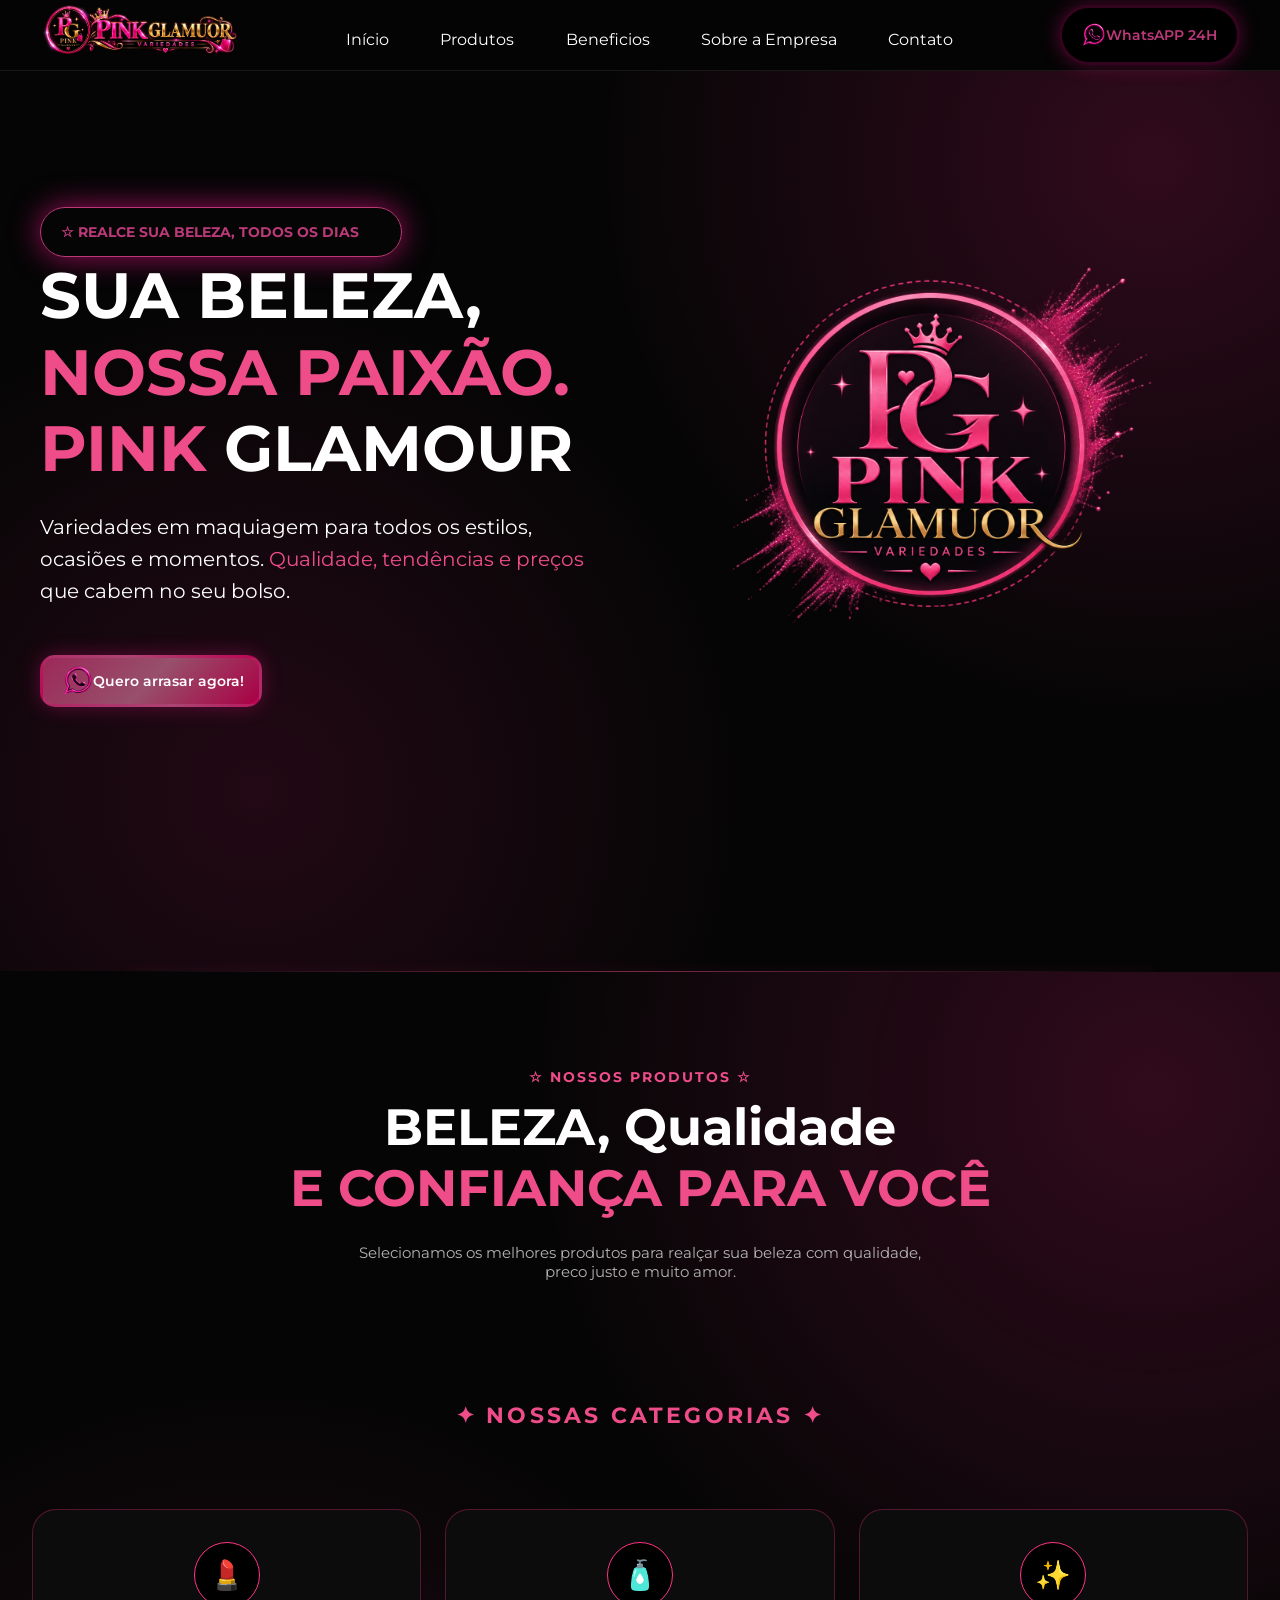
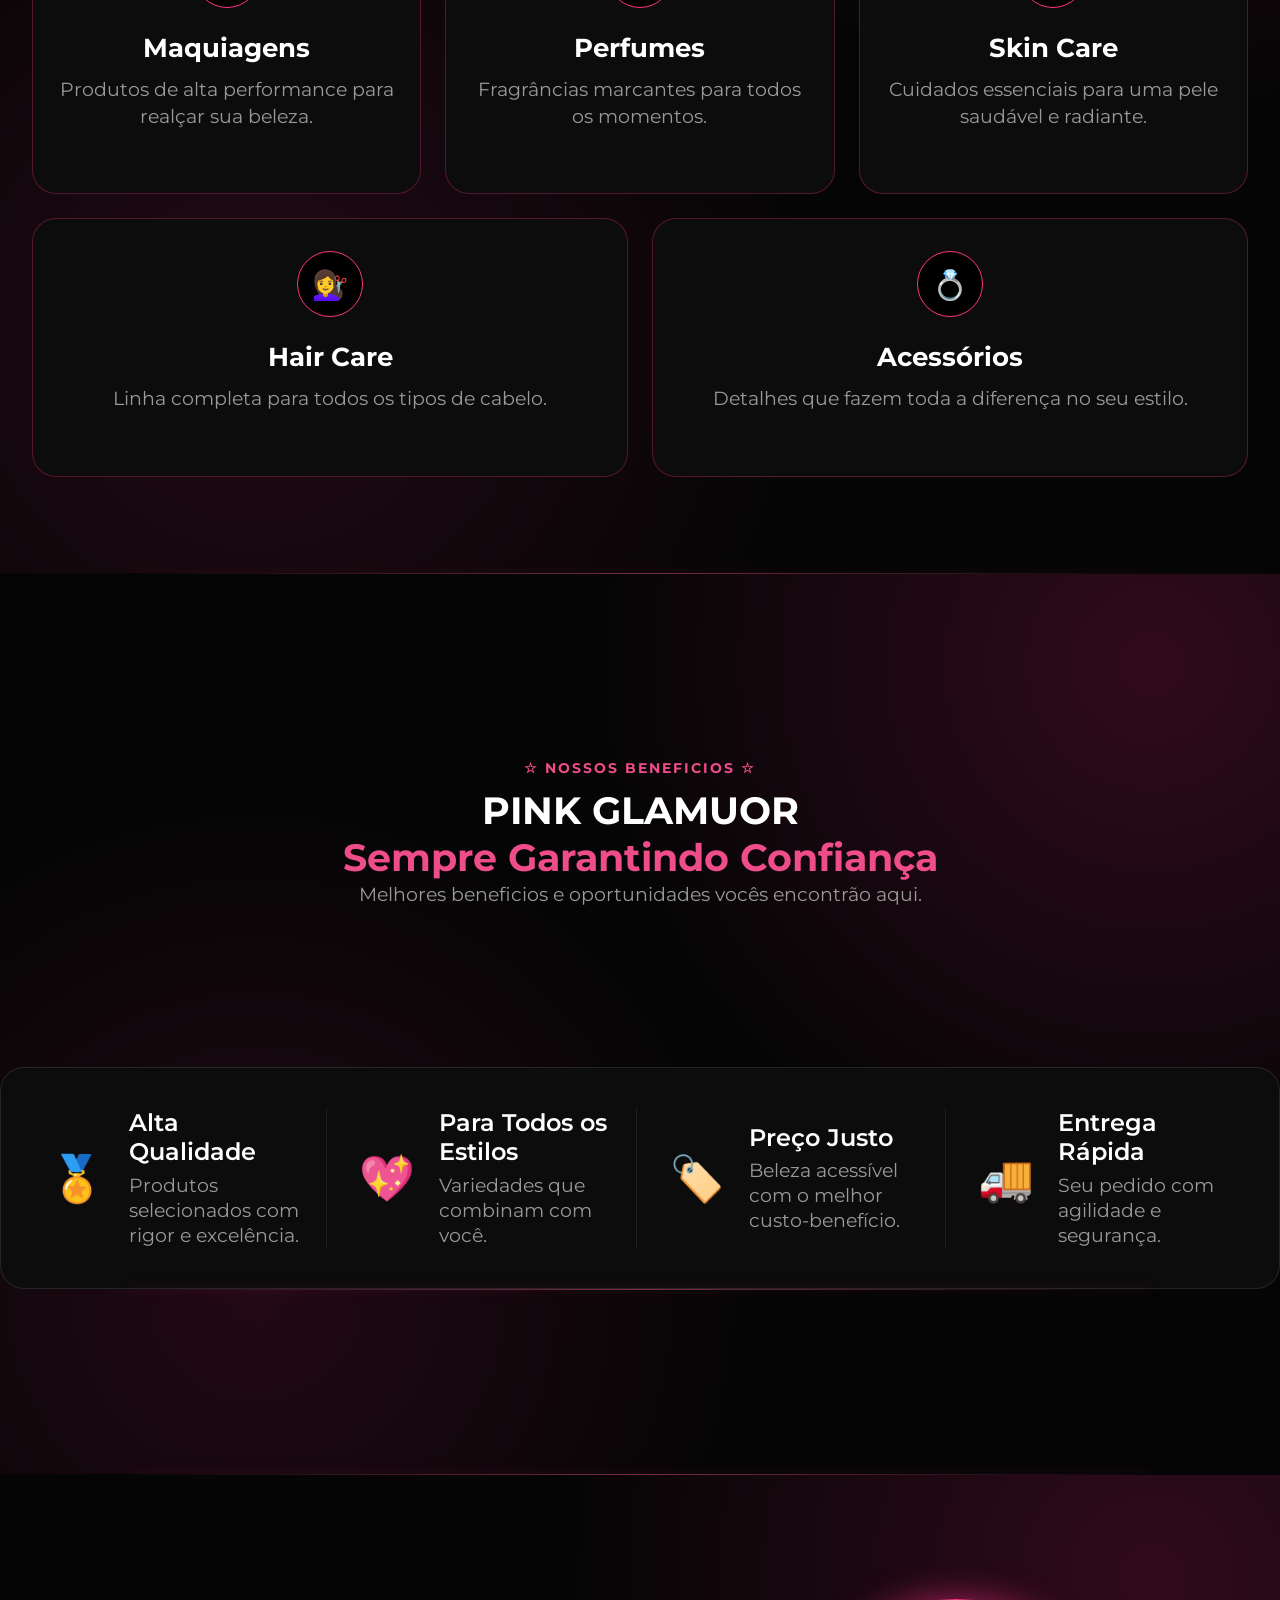
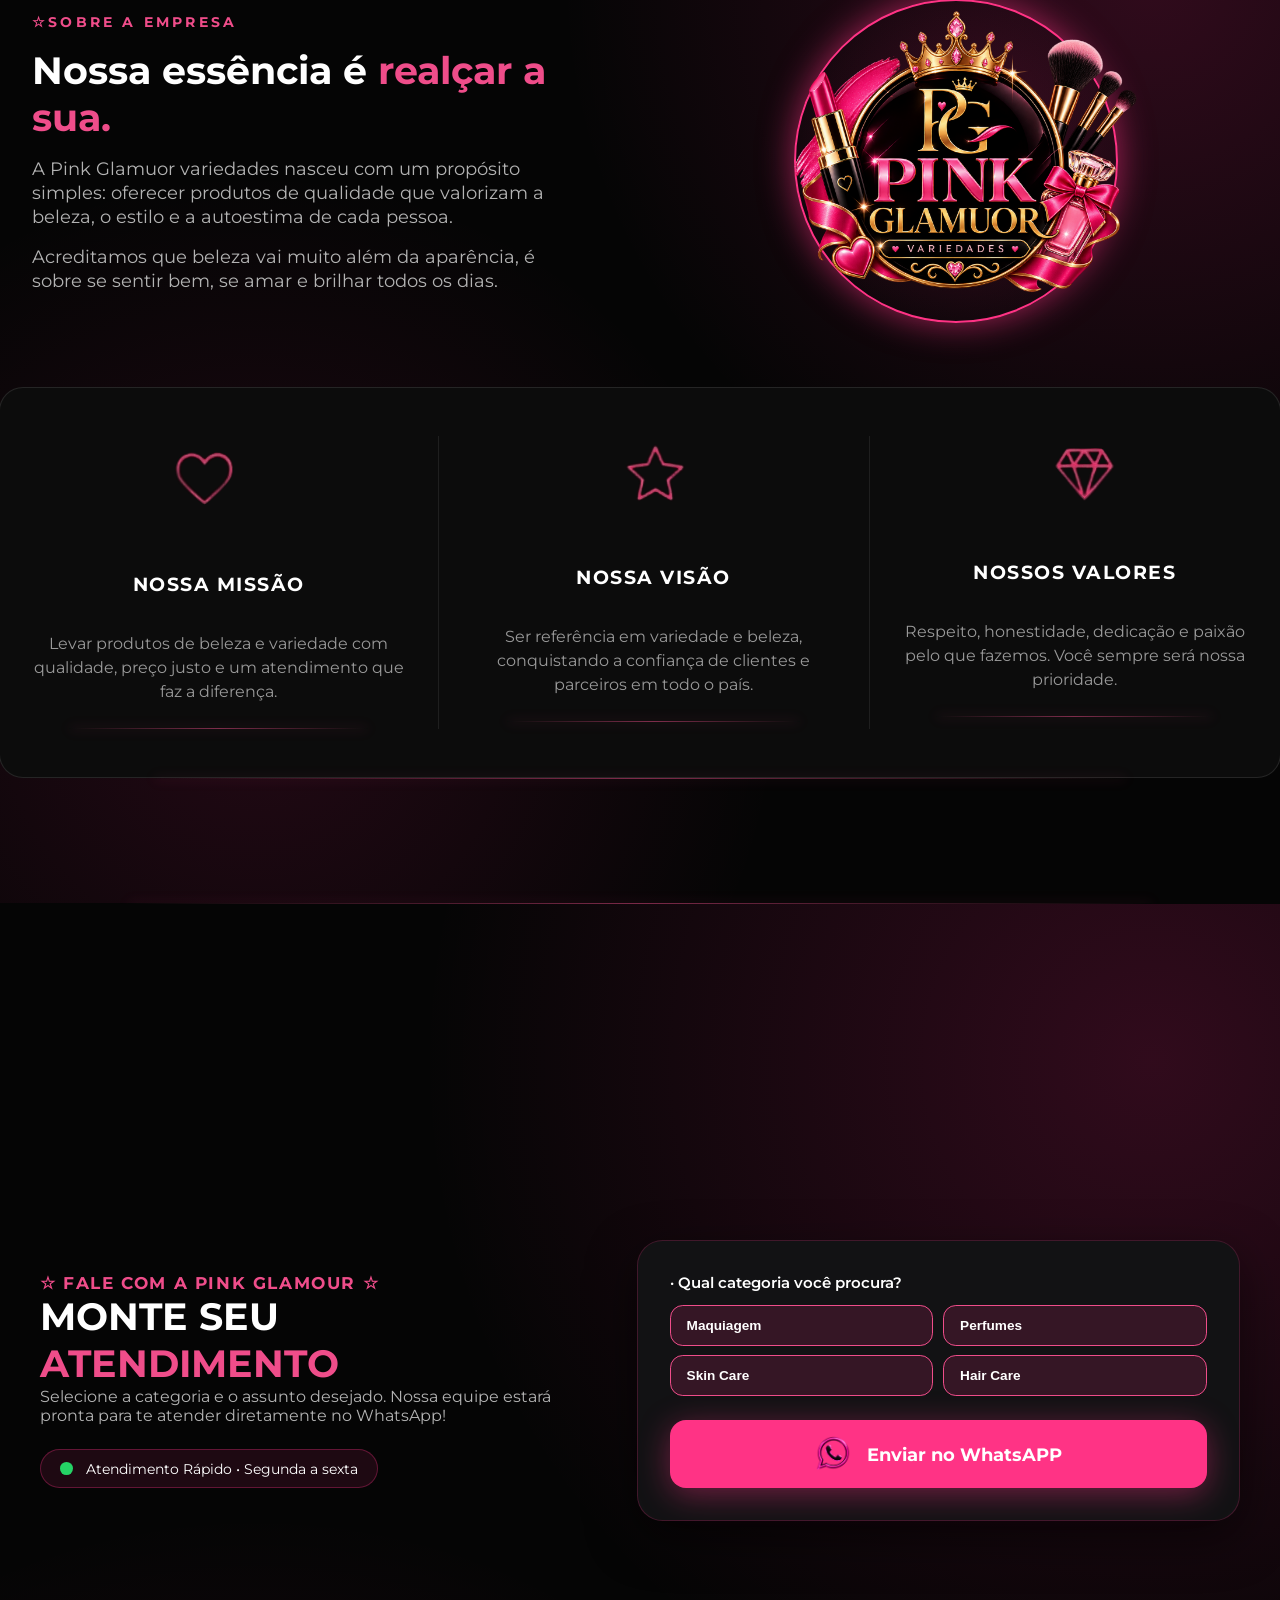
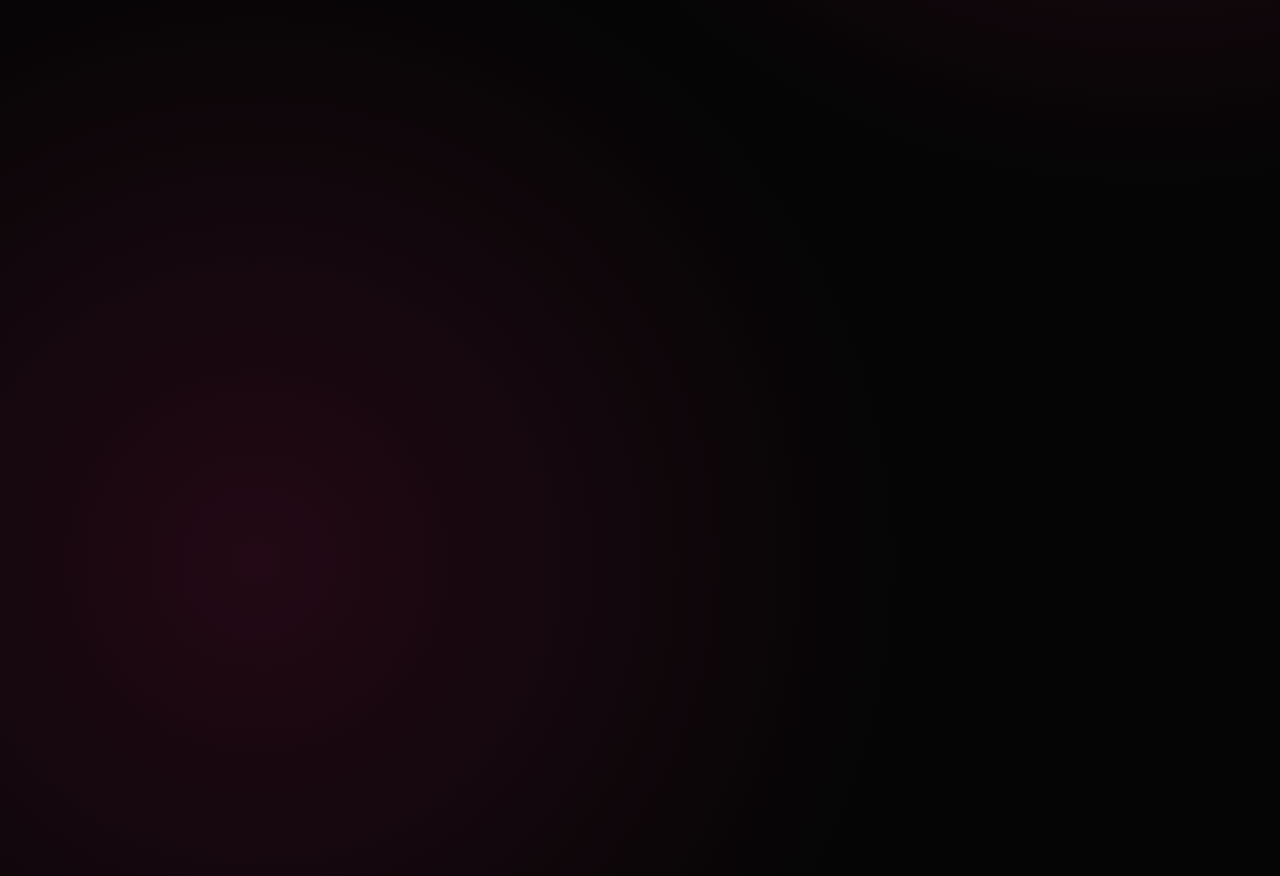
==== index.html @ eaf13e32 "Add files via upload" ====
<!DOCTYPE html>
<html lang="pt-BR">
<head>
    <meta charset="UTF-8">
    <meta name="viewport" content="width=device-width, initial-scale=1.0">
    <link rel="stylesheet" href="/assets/css/index.css">
    <link rel="stylesheet" href="/assets/font/font.css">
    <link rel="stylesheet" href="/assets/css_global/global.css">
    <title>Pink Glamour - Maquiagens</title>
</head>
<body>
    <aside class="menu">
        <section class="menu_section main-content">

        <h1>
             <a href="#"><img src="/assets/img/img_logo_topo.png" 
                alt="Pink Glamour" 
                class="img-topo">
            </a>
        </h1>
        <!-- Botão hamburger -->
         <input type="checkbox" id="menu-toggle">

         <label for="menu-toggle" class="menu-icon">
            <span></span>
            <span></span>
            <span></span>
         </label>

        <nav>
            <ul>
                <li><a href="#inicio">Início</a></li>
                <li><a href="#Produtos">Produtos</a></li>
                <li><a href="#Beneficios">Beneficios</a></li>
                <li><a href="#sobre">Sobre a Empresa</a></li>
                <li><a href="#Contato">Contato</a></li>
            </ul>
        </nav>
        
            <a class="botao-whatsapp" 
            href="https://wa.me/558498318905?text=Ol%C3%A1!%20Vim%20pelo%20site%20da%20Pink%20Glamour%20e%20gostaria%20de%20atendimento." 
            target="_blank">
                <img src="/assets/img/whatssaprosa.png" 
                alt="imagem whatsapp" 
                class="img-whatsapp">                     
                <span>WhatsAPP 24H</span> 
            </a>
    </section>
    </aside>
    
    
    <div id="inicio" class="menu-spacing"></div>
<!-- INICIO -->
    <section class="intro home fundo_rosa">
        <div class="main-content intro-context">
            <div class="intro-text-context">
                <h6><b>☆ REALCE SUA BELEZA, TODOS OS DIAS</b></h6>
                <h1>SUA BELEZA,<br><span class="nossa">NOSSA PAIXÃO.</span> <br><span class="pink">PINK</span> GLAMOUR</h1>
                <p class="texto">Variedades em maquiagem para todos os estilos, ocasiões
                    e momentos. <span class="qualidade">Qualidade, tendências e preços</span> que cabem
                    no seu bolso.</p>
                <a href="https://wa.me/558498318905?text=Ol%C3%A1!%20Vim%20pelo%20site%20da%20Pink%20Glamour%20e%20gostaria%20de%20atendimento." target="_blank" class="botao-arrasou">
                    <img src="/assets/img/whatssaprosa.png"  lt="Botão de ir para Whatsapp" class="img-arrasou">
                    Quero arrasar agora!
                </a>
                </div>
                <div class="intro-img">
                    <img src="/assets/img/img_logopincipal.png" alt="logo Falando PINK GLAMUOR">
            </div>
        </div>
    </section>

    <div class="divisor-secao"></div>
<!-- PRODUTOS -->
    <section id="Produtos" class=" produtos fundo_rosa">
        <!-- Cabeçalho da Seção -->
        <h6 class="nossos">☆ NOSSOS PRODUTOS ☆</h6>
        <h1>BELEZA, Qualidade <br><span class="CONFIANCA">E CONFIANÇA PARA VOCÊ</span></h1>
        <p class="p1">Selecionamos os melhores produtos para realçar sua beleza
            com qualidade, preco justo e muito amor.</p>


    <!-- BARRA DE CATEGORIAS -->
          <div class="categoria-secao">
            <h6 class="titulo-categorias categorias">✦ NOSSAS CATEGORIAS ✦</h6>

            <div class="categorias-container">
                <!-- maquiagem -->
                 <div class="categoria-card">
                    <div class="categoria-icone">💄</div>
                    <h3>Maquiagens</h3>
                    <p>Produtos de alta performance para realçar sua beleza.</p>
                 </div>
                <!-- Perfumes -->
                <div class="categoria-card">
                    <div class="categoria-icone">🧴</div>
                    <h3>Perfumes</h3>
                    <p>Fragrâncias marcantes para todos os momentos.</p>
                </div>

                    <!--  Care -->
                <div class="categoria-card">
                    <div class="categoria-icone">✨</div>
                    <h3>Skin Care</h3>
                    <p>Cuidados essenciais para uma pele saudável e radiante.</p>
                </div>

                <!-- Hair Care -->
                <div class="categoria-card">
                    <div class="categoria-icone">💇‍♀️</div>
                    <h3>Hair Care</h3>
                    <p>Linha completa para todos os tipos de cabelo.</p>
                </div>

                <!--  Acessórios -->
                <div class="categoria-card">
                    <div class="categoria-icone">💍</div>
                    <h3>Acessórios</h3>
                    <p>Detalhes que fazem toda a diferença no seu estilo.</p>
        </div>
    </div>
</div>
    </section>

    <div class="divisor-secao"></div>

<!-- BENEFICIOS -->

    <section id="Beneficios" class="beneficio fundo_rosa">
       <!-- Cabeçalho da Seção -->
        <h6 class="nossos">☆ NOSSOS BENEFICIOS ☆</h6>
        <h1>PINK GLAMUOR <br> <span class="garantido">Sempre Garantindo Confiança</span></h1>
        <p class="p2">Melhores beneficios e oportunidades vocês encontrão aqui.</p>
                <!-- Barra de Benefícios -->
        <div class="beneficios-container">
            <div class="beneficios-item">
                <div class="icone">🏅</div>
                <div class="textos">
                    <h6>Alta Qualidade</h6>
                    <p>Produtos selecionados com rigor e excelência.</p>
                </div>
            </div>

            <div class="beneficios-item">
                <div class="icone">💖</div>
                <div class="textos">
                    <h6>Para Todos os Estilos</h6>
                    <p>Variedades que combinam com você.</p>
            </div>
        </div>

        <div class="beneficios-item">
            <div class="icone">🏷️</div>
            <div class="textos">
                    <h6>Preço Justo</h6>
                    <p>Beleza acessível com o melhor custo-benefício.</p>
            </div>
        </div>

        <div class="beneficios-item">
            <div class="icone">🚚</div>
            <div class="textos">
                    <h6>Entrega Rápida</h6>
                    <p>Seu pedido com agilidade e segurança.</p>
                </div>
            </div>
            
          </div>
    <div class="divisor-secao"></div>
    </section>

    <div class="divisor-secao"></div>

<!-- SOBREE -->

<section id="sobre" class="sobre fundo_rosa">
  <div class="sobre-topo">
    <div class="sobre-conteudo">
      <span class="tag-sobre">☆SOBRE A EMPRESA</span>
      <h1>Nossa essência é <span class="h4">realçar a sua.</span></h1>
      <p class="p3">
        A Pink Glamuor variedades nasceu com um propósito simples:
        oferecer produtos de qualidade que valorizam a beleza, o estilo 
        e a autoestima de cada pessoa.
      </p>
      <p class="p3">
        Acreditamos que beleza vai muito além da aparência, 
        é sobre se sentir bem, se amar e brilhar todos os dias.
      </p>
    </div>
    <!-- Lado Direito -->
    <div class="sobre-logo">
      <div class="logo-brilho">
            <img src="/assets/img/Logo_Pink_glamuor.png" alt="Pink Glamour" class="sobre-img">
        <div class="logo-circle">
        </div>
      </div>
    </div>
  </div>
  <div class="sobre-container">
    <div class="sobre-item">
      <div class="icone"><img src="/assets/img/coracaopng.png"" alt="mostra um coração rosa"></div>
      <h6>NOSSA MISSÃO</h6>
      <p>Levar produtos de beleza e variedade com qualidade, preço justo e um atendimento que faz a diferença.</p>
      <div class="divisor-secao"></div>
    </div>

    <div class="sobre-item">
      <div class="icone"><img src="/assets/img/estrelapng.png" alt="mostra uma estrela rosa"></div>
      <h6>NOSSA VISÃO</h6>
      <p>Ser referência em variedade e beleza, conquistando a confiança de clientes e parceiros em todo o país.</p>
      <div class="divisor-secao"></div>
    </div>

    <div class="sobre-item">
      <div class="icone"><img src="/assets/img/diamonpng.png" alt="mostra um diamante rosa"></div>
      <h6>NOSSOS VALORES</h6>
      <p>Respeito, honestidade, dedicação e paixão pelo que fazemos. Você sempre será nossa prioridade.</p>
      <div class="divisor-secao"></div>  
    </div>
  </div>
  <div class="divisor-secao"></div>

  </section>


  <div class="divisor-secao"></div>

<!-- CONTATO -->
<section id="Contato" class="contato-secao fundo_rosa">
    <div class="contato-container main-content">
        <!-- TEXTOS -->
        <div class="Contato-info">
            <h6 class="tag-rosa">☆ FALE COM A PINK GLAMOUR ☆</h6>
            <h1>MONTE SEU <br><span class="pink">ATENDIMENTO</span></h1>
            <p class="texto1">
                Selecione a categoria e o assunto desejado. 
                Nossa equipe estará pronta para te atender diretamente no WhatsApp!
            </p>
            <div class="badge-atentimento">
                <span class="status-dot"></span> 
                Atendimento Rápido • Segunda a sexta
            </div>
        </div>
        <!-- CARD -->
         <div class="contato-card">
            <div class="grupo-opcao">
                <label>· Qual categoria você procura?</label>
                <div class="opcoes-grid">
                    <button type="button" class="btn-opcao activate">Maquiagem</button>
                    <button type="button" class="btn-opcao activate">Perfumes</button>
                    <button type="button" class="btn-opcao activate">Skin Care</button>
                    <button type="button" class="btn-opcao activate">Hair Care</button>
                </div>
            </div>
            <a href="https://wa.me/558498318905?text=Ol%C3%A1!%20Vim%20pelo%20site%20da%20Pink%20Glamour%20e%20gostaria%20de%20atendimento." target="_blank" class="btn-whatsapp-enviar">
                <img src="/assets/img/whatssaprosa.png" alt="WhatsApp" class="img-wsp">
                Enviar no WhatsAPP
            </a>
         </div>
    </div>
</section>
</body>
</html>
---- assets/css/index.css ----
html{
    scroll-behavior: smooth;
}
.menu{
    background: rgba(5, 5, 5, 0.75);
    backdrop-filter: blur(12px);
    -webkit-backdrop-filter: blur(12px);
    border-bottom: 1px solid rgba(255, 255, 255, 0.08);
    position: fixed;
    top: 0;
    left: 0;
    right: 0;
    width: 100%;
    z-index: 100000;
}
.menu .main-content{
    display: flex;
    justify-content: space-between;
    align-items: center;
    height: 70px;
}
.main-content{
    display: flex;
    justify-content: space-between;
    align-items: center;
    padding-bottom: 0;
    padding-top: 0;
}
.menu h1{
    font-size: 2.0rem;
}
.menu ul{
    list-style: none;
    display: flex;
    align-items: center;
    gap: 1.5rem;
}
.menu ul li a {
    padding: 0.85rem;
    font-size: 1rem;
    color: var(--white);
    position: relative;
    transition: color 0.3s ease;
}
.menu ul li a:hover{
    color: var(--pink-white);
}

.menu ul li a::after {
    content: '';
    position: absolute;
    bottom: 0;
    left: 50%;
    width: 0%;
    height: 0.1rem;
    background: var(--primary-color);
    transition: all 300ms ease-in-out;
}
.menu ul li a:hover::after{
    width: 70%;
    left: 20%;
}       
.img-topo{
    width: 200px;
    height: 70px;
}

/*  */
.botao-whatsapp{
    color: var(--primary-color);
    text-decoration: none;
    background: #000000;
    padding: 15px 20px;
    border-radius:  50px;
    border: 3px solid rgb(255, 20, 147, 0.20);
    font-size: 0.85rem;
    font-weight: 600;
    box-shadow: 0 0 20px rgba(255, 20, 147, 0.30);
    transition: 0.3s ease;
    align-items: center;
    white-space: nowrap;
    flex-shrink: 0;
    display: inline-flex;
}
.img-whatsapp{
    width: 24px;
    height: 24px;
    object-fit: contain;
}
.botao-whatsapp:hover{
    transform:  translateY(-4px) scale(1.05);
    background: #ff4da6;
    color: white;
    box-shadow: 0 0 30px    rgba(255, 20, 147, 0.60);
}

.menu-spacing {
    height: 71px;
}


.intro-context{
    display: grid;
    grid-template-columns: 1fr 1.1fr;
    gap: var(--gap);
    height: 100vh;
    position: relative;
    top: -4rem;
}
.intro-text-context .intro-img{
    display: flex;
    flex-flow: column;
    justify-items: center;
    justify-content: center;
    gap: 1.8rem;
}
.intro-text-context h6{
    padding: 15px 20px;
    border-radius: 50px;
    width: 20rem;
    border: 1px solid var(--primary-color);
    box-shadow: 0 0 30px rgba(255, 20, 147, 0.60);
    color: var(--primary-color);
    font-size: 0.9rem;
}
.intro-text-context h1{
    font-size: 4rem;
    line-height: 1.2;
}
.nossa{
    color: var(--pink-white);
}
.pink{
    color: var(--pink-white);
}
.texto{
    max-width: 650px;
    font-size: clamp(1rem, 2.5vw, 1.25rem);
    line-height: 1.6;
    margin: 1.5rem auto 0;


}
.qualidade{
    color: var(--pink-white);
}
.botao-arrasou{
    color: var(--white);
    text-decoration: none;
    background: var(--pink-white);
    display: inline-flex;
    padding: 15px 20px;
    border-radius:  15px;
    font-size: 0.85rem;
    font-weight: 600;
    transition: 0.3s ease;
    align-items: center;
    white-space: nowrap;
    flex-shrink: 0;
    height: 1rem;
    width: 11rem;
    border: 3px solid rgb(255, 20, 147, 0.20);
    box-shadow: 0 0 20px rgba(255, 20, 147, 0.30);
    background: linear-gradient(135deg, #9c2959 0%, #97506b 50%, #aa0044 100%);
    margin-top: 3rem;
}
.img-arrasou{
    width: 30px;
    height: 30px;
    object-fit: contain;
}
.botao-arrasou:hover{
    transform:  translateY(-4px) scale(1.05);
    background: #ff4da6;
    color: white;
    box-shadow: 0 0 30px    rgba(255, 20, 147, 0.60);
}

.intro-img img{
    max-width: 100%;
    height: auto;
}

/* ==================================================PRODUTOS */

.produtos{
    background-color: #0b0205;
    color: var(--white);
    text-align: center;
    display: flex;
    flex-flow: column wrap;
    justify-content: center;
    align-items: center;
    min-height: 100vh;
    padding: 6rem 2rem;
}
.nossos{
    color: var(--pink-white);
    letter-spacing: 2px;
    font-size: 14px;
    margin-bottom: 10px;
}
.produtos h1{
    font-size: 3.2rem;
    font-weight: 700;
    line-height: 1.2;
    margin-bottom: 1.5rem;
}
.CONFIANCA{
    color: var(--pink-white);

}
.p1{
        color: #b3b3b3;
        max-width: 600px;
        margin: 0 auto 40px auto;
        font-size: 15px;
}


.categorias-secao{
    margin-top: 5rem;
    width: 100%;
}
.titulo-categorias{
    color: var(--pink-white);
    letter-spacing: 0.2rem;
    font-size: 1.4rem;
    margin-bottom: 3rem;
    text-transform: uppercase;
}
.categorias-container{
    display: flex;
    justify-content: center;
    gap: 1.5rem;
    max-width: 120rem;
    margin: 0 auto;
    flex-wrap: wrap;
}

.categoria-card{
    background: #0C0C0C;
    border: 0.1rem solid rgba(255, 51, 133, 0.3);
    border-radius: 1.5rem;
    padding: 2rem 1.5rem;
    flex: 1;
    min-width: 18rem;
    display: flex;
    flex-direction: column;
    align-items: center;
    text-align: center;
    position: relative;
    transition: transform 0.3s ease, border-color 0.3s ease;
}
.categoria-card:hover{
    transform: translateY(-0.5rem);
    border-color: #ff3385;
}

.categoria-icone{
    background: #000;
    border: 0.1rem solid #ff3385;
    border-radius: 50%;
    width: 4rem;
    height: 4rem;
    display: flex;
    justify-content: center;
    align-items: center;
    font-size: 1.8rem;
    margin-bottom: 1.5rem;
}

.categoria-card h3{
    font-size: 1.6rem;
    color: var(--white);
    margin-bottom: 0.8rem;
}

.categoria-card p {
    font-size: 1.2rem;
    color: #999999;
    line-height: 1.4;
    margin-bottom: 2rem;
    flex-grow: 1;
}
.categorias{
    margin: 5rem;
}

/* ================================BENEFICIOS */

    .beneficio{
    color: var(--white);
    text-align: center;
    display: flex;
    flex-flow: column wrap;
    justify-content: center;
    align-items: center;
    min-height: 100vh;
    flex-grow: 1;}
    
    .garantido{
        color: var(--pink-white);
    } 
    .beneficios-container{
        display: flex;
        justify-content: space-between;
        background: #0C0C0C;
        border: 0.1rem solid rgba(255, 255, 255, 0.1);
        border-radius: 1.5rem;
        max-width: 110rem;
        margin: 0 auto;
        padding: 2.5rem 3rem;
        gap: 2rem;
    }
    
    .beneficios-item {
        display: flex;
        align-items: center;
        gap: 1.5rem;
        text-align: left;
        flex: 1;
    }
    .beneficios-item:not(:last-child){
        border-right: 0.1rem solid rgba(255, 255, 255, 0.08);
        padding-right: 1.5rem;
    }
    .beneficios-item .icone{
        font-size: 2.8rem;
        color: #ff3385;
    }
    .beneficios-item h6{
        font-size: 1.5rem;
        font-weight: 600;
        margin: 0 0 0.4rem 0;
        color: var(--white);
    }
    .beneficios-item p {
        font-size: 1.2rem;
        color: #999999;
        margin: 0;
        line-height: 1.3;
    }

    .p2{
        font-size: 1.2rem;
        color: #999999;
        line-height: 1.4;
        margin-bottom: 10rem;
    }

/* ======================sobre */

    .sobre{
    color: var(--white);
    display: flex;
    flex-direction: column;
    text-align: center;
    justify-content: center;
    align-items: center;
    min-height: 100vh;
    padding: 4rem 2rem;
    background-color: #000000;}
    
    .sobre-topo{
        display: flex;
        align-items: center;
        justify-content: space-between;
        max-width: 110rem;
        width: 100%;
        margin-bottom: 4rem;
        gap: var(--gap);
    }

    .sobre-conteudo{
        flex: 1;
        text-align: left;
    }
    .tag-sobre{
        color: var(--pink-white);
        font-size: 0.9rem;
        font-weight: 700;
        letter-spacing: 0.2rem;
        display: block;
        margin-bottom: 1rem;
    }
    .sobre-container h1{
        font-size: 3rem;
        font-weight: 700;
        margin-bottom: 1.5rem;
        line-height: 1.2;
    }
    
    /* .p2{
        font-size: 1.2rem;
        color: #999999;
        line-height: 1.4;
        margin-bottom: 15rem;
    } */
    .h4{
        color: var(--pink-white);
    }

    
        .garantido{
            color: var(--pink-white);
        }
         
    .p3{
            color: #b3b3b3;
            font-size: 1.1rem;
            line-height: 1.5rem;
            max-width: 550px;
            margin-bottom: 1rem;
            margin-top: 1rem;
    }
    .sobre-logo{
        display: flex;
        justify-content: center;
        align-items: center;
        flex: 1;
    }

    .logo-brilho{
        display: flex;
        justify-content: center;
        align-items: center;
        width: 320px;
        height: 320px;
        border-radius: 50%;
        border: 2px solid #ff3385;
        box-shadow: 0 0 35px rgba(255, 51, 133, 0.6);
        background: radial-gradient(circle, rgba(255,51,133,0.15) 0%, rgba(0,0,0,0) 70%);
    }
    .logo-circle{
        text-align: center;
    }
    .logo-circle h2{
        color: #ff3385;
        font-size: 1.8rem;
        letter-spacing: 3px;
        margin: 0;
    }
    .sobre-container{
        display: flex;
        justify-content: space-between;
        background: #0C0C0C;
        border: 0.1rem solid rgba(255, 255, 255, 0.1);
        border-radius: 1.5rem;
        max-width: 110rem;
        width: 100%;
        padding: 3rem 2rem;
        gap: 2rem;
    }
    
    .sobre-item {
        display: flex;
        flex-direction: column;
        align-items: center;
        text-align: center;
        gap: 1.5rem;
    }
    .sobre-item:not(:last-child){
        border-right: 0.1rem solid rgba(255, 255, 255, 0.08);
        padding-right: 2rem;
    }
    .sobre-item .icone{
        font-size: 2.5rem;
        color: #ff3385;
        margin-bottom: 1rem;
    }
    .sobre-item h6{
        font-size: 1.2rem;
        font-weight: 700;
        letter-spacing: 1.5px;
        margin-bottom: 0.8rem;
        color: var(--white);
    }
    .sobre-item p {
        font-size: 1rem;
        color: #999999;
        margin: 0;
        line-height: 1.5;
    }

    .sobre-img{
    width: clamp(18rem, 35vw, 40rem);
    height: auto;
    }

/* CONTATO */

.contato-secao{
    padding: 21rem 0;
    min-height: auto;
}

.contato-container{
    display: grid;
    grid-template-columns: 1fr 1.1fr;
    gap: var(--gap);
    align-items: center;
}

.contato-info h1{
    font-size: 2.8rem;
    line-height: 1.1;
    margin: 1rem 0;
}

.tag-rosa{
    color: var(--pink-white);
    letter-spacing: 0.1rem;
}

.status-dot{
    width: 0.8rem;
    height: 0.8rem;
    background-color: #25d366;
    border-radius: 50%;
}
.badge-atentimento{
    display: inline-flex;
    align-items: center;
    gap: 0.8rem;
    background: rgba(255, 51, 133, 0.1);
    border: 1px solid rgba(255, 51, 133, 0.3);
    padding: 0.6rem 1.2rem;
    border-radius: 5rem;
    font-size: 0.9rem;
    color: var(--white);
    margin-top: 1.5rem;
}

.contato-card{
    background: #121214;
    border: 1px solid rgba(255, 51, 133, 0.2);
    border-radius: 1.6rem;
    padding: 2rem;
    display: flex;
    flex-direction: column;
    gap: 1.5rem;
    box-shadow: 0 1rem 3rem rgba(0, 0, 0, 0.5);
}

.grupo-opcao label{
    display: block;
    color: var(--white);
    font-size: 0.95rem;
    font-weight: 600;
    margin-bottom: 0.8rem;
}
.opcoes-grid {
    display: grid;
    grid-template-columns: repeat(2, 1fr);
    gap: 0.6rem;
}

.btn-opcao{
    background: #1e1a1e;
    border: 0.1rem solid #29292e;
    color: #a8a8b3;
    padding: 0.75rem 1rem;
    border-radius: 0.8rem;
    cursor: pointer;
    font-size: 0.85rem;
    text-align: left;
    transition: all 0.2s ease;
}
.btn-opcao:hover, .btn-opcao.activate{
    background: rgba(255, 51, 133, 0.15);
    border-color: var(--pink-white);
    color: var(--white);
    font-weight: bold;
}

.btn-whatsapp-enviar{
    display: flex;
    align-items: center;
    justify-content: center;
    gap: 1rem;
    background: #ff3385;
    color: var(--white);
    padding: 1rem;
    border-radius: 1rem;
    text-decoration: none;
    font-weight: bold;
    font-size: 1.1rem;
    box-shadow: 0 0.4rem 2rem rgba(255, 51, 133, 0.4);
    transition: transform 0.2s ease, background 0.2s ease;
}
.btn-whatsapp-enviar:hover{
    transform: translateY(-2px);
    background: #e02873;
}
.img-wsp{
    height: 2.2rem;
    height: 2.2rem;
}

.resumo-selecao{
    text-align: center;
    font-size: 0.8rem;
    color: #7c7c8a;
}

.texto1{
    color: #b3b3b3;
    max-width: 700px;
    margin: 0 auto 0px auto;
    font-size: 16px;
}

/* MENU HANBURGER */
#menu-toggle{
    display: none;
}
.menu-icon{
    display: none;
    flex-direction: column;
    justify-content: space-between;
    width: 3.5rem;
    height: 3rem;
    cursor: pointer;
}
.menu-icon span{
    display: block;
    width: 100%;
    height: 0.3rem;
    background: var(--white);
    border-radius: 1rem;
    transition: 0.3s ease;
}
/* MEDIA queries */

/* tablets 1024px */
@media (max-width: 1024px){
    .intro-context {
        display: flex;
        flex-direction: column;
        min-height: auto;
        position: relative;
        top: 0;
        padding: 4rem 1.5rem 5rem;
        gap: 3rem;
        text-align: center;
    }
    .intro-text-context{
        display: flex;
        flex-direction: column;
        align-items: center;

        width: 100%;
    }

    .sobre-topo{
        flex-direction: column;
        text-align: center;
        gap: 2rem;
    }
    .sobre-conteudo{
        text-align: center;
    }

    .p3{
        margin: 1rem auto;
    }
    .sobre-img {
        width: 100%;
        max-width: 30rem;
        height: auto;
    }
    .contato-secao{
        padding: 5rem 1rem;
    }
    .contato-container{
        grid-template-columns: 1fr;
        gap: 2.5rem;
    }
    /* MENU HAMBURGER */
    .menu .main-content{
        height: 70px;
        padding: 0 1rem;
        display: flex;
        flex-direction: row;
        justify-content: space-between;
        align-items: center;
    }

    .menu-icon{
        display: flex;
    }

    .menu nav{
        display: none;
        position: absolute;
        top: 70px;
        left: 0;
        width: 100%;
        background: rgba(5, 5, 5, 0.98);
        backdrop-filter: blur(1.2rem);
        padding: 1.5rem 0;
    }

    #menu-toggle:checked ~ nav{
        display: block;
    }

    .menu ul{
        display: flex;
        flex-direction: column;
        align-items: center;
        gap: 0.5rem;
        padding: 0;
        margin: 0;
    }

    .menu ul li {
        width: 100%;
        text-align: center;
    }

    .menu ul li a{
        display: block;
        width: 100%;
        padding: 0.8rem;
        font-size: 1rem;
    }

    .botao-whatsapp{
        display: none;
    }

    .img-topo{
        width: 160px;
        height: auto;
        object-fit: contain;
    }
    .menu-spacing{
        height: 7rem;
    }

    #menu-toggle:checked + .menu-icon span:nth-child(1){
        transform: translateY(13px) rotate(45deg);
    }
    #menu-toggle:checked + .menu-icon span:nth-child(2){
        opacity: 0;
    }
    #menu-toggle:checked + .menu-icon span:nth-child(3){
        transform: translateY(-13px) rotate(-45deg);
    }

}

/* Celular Ate 768px */
@media (max-width: 768px){

    .botao-whatsapp{
        padding: 10px 15px;
        font-size: 0.75rem;
    }

    .menu-spacing{
        height: 70px;
    }

    .intro-text-context h1{
    font-size: clamp(2.2rem, 8vw, 3.5rem);
    line-height: 1.1;

    margin: 0;
    }

    .produtos h1, .sobre-container h1, .contato-info h1{
        font-size: 2rem;
    }

    .intro-text-context h6{
        width: 100%;
         max-width: 18rem;
         margin:  0 auto;
    }

    .texto, .p1, .p2, .p3{
        font-size: 1rem;
    }

    .beneficios-container, .sobre-container{
        flex-direction: column;
        padding: 1.5rem;
        gap: 1.5rem;
    }

    .beneficios-item:not(:last-child), .sobre-item:not(:last-child){
        border-right: none;
        border-bottom: 0.1rem solid rgba(255, 255, 255, 0.08);
        padding-right: 0;
        padding-bottom: 1.5rem;
    }

    .opcoes-grid{
        grid-template-columns: 1fr;
    }

    .categoria-card{
        min-width: 100%;
    }

    .logo-brilho{
        width: 220px;
        height: 220px;
    }
}
---- assets/font/font.css ----
/* Font Montserrat*/

@import url('https://fonts.googleapis.com/css2?family=Montserrat:ital,wght@0,100..900;1,100..900&display=swap');
---- assets/css_global/global.css ----
*{
    margin:0;
    padding: 0;
}
html{
    font-size: 62,5%;
    scroll-behavior: smooth;
}
:root{
    --primary-color: #BB3979;
    --white: #fff;
    --gap: 3rem;
    --pink-white: #EF4D8A;
}

body{
    font-family: 'Montserrat', sans-serif;
    font-size: 1.6rem;
    background: #050505;
    color: white;
}
.main-content{
    max-width: 1200px;
    margin: 0 auto;
}
/* Fundo em gradiente Rosa */
.fundo_rosa{
    min-height: 100vh;

    background:
        radial-gradient(
            circle at 90% 10%,
            rgba(247, 37, 133, 0.18),
            transparent 40%
        ),
        radial-gradient(
            circle at 20% 80%,
            rgba(247, 37, 133, 0.12),
            transparent 40%
        ),
        #050505;
}

.divisor-secao{
    width: 80%;
    max-width: 120em;
    height: 1px;
    margin: 0 auto;
    background:
    linear-gradient(90deg, transparent, rgba(239, 77, 138, 0.5),transparent);
    box-shadow: 0 0 12px rgba(239, 77, 138, 0.4);
}
/* TOPO */
a{
    text-decoration: none;
}
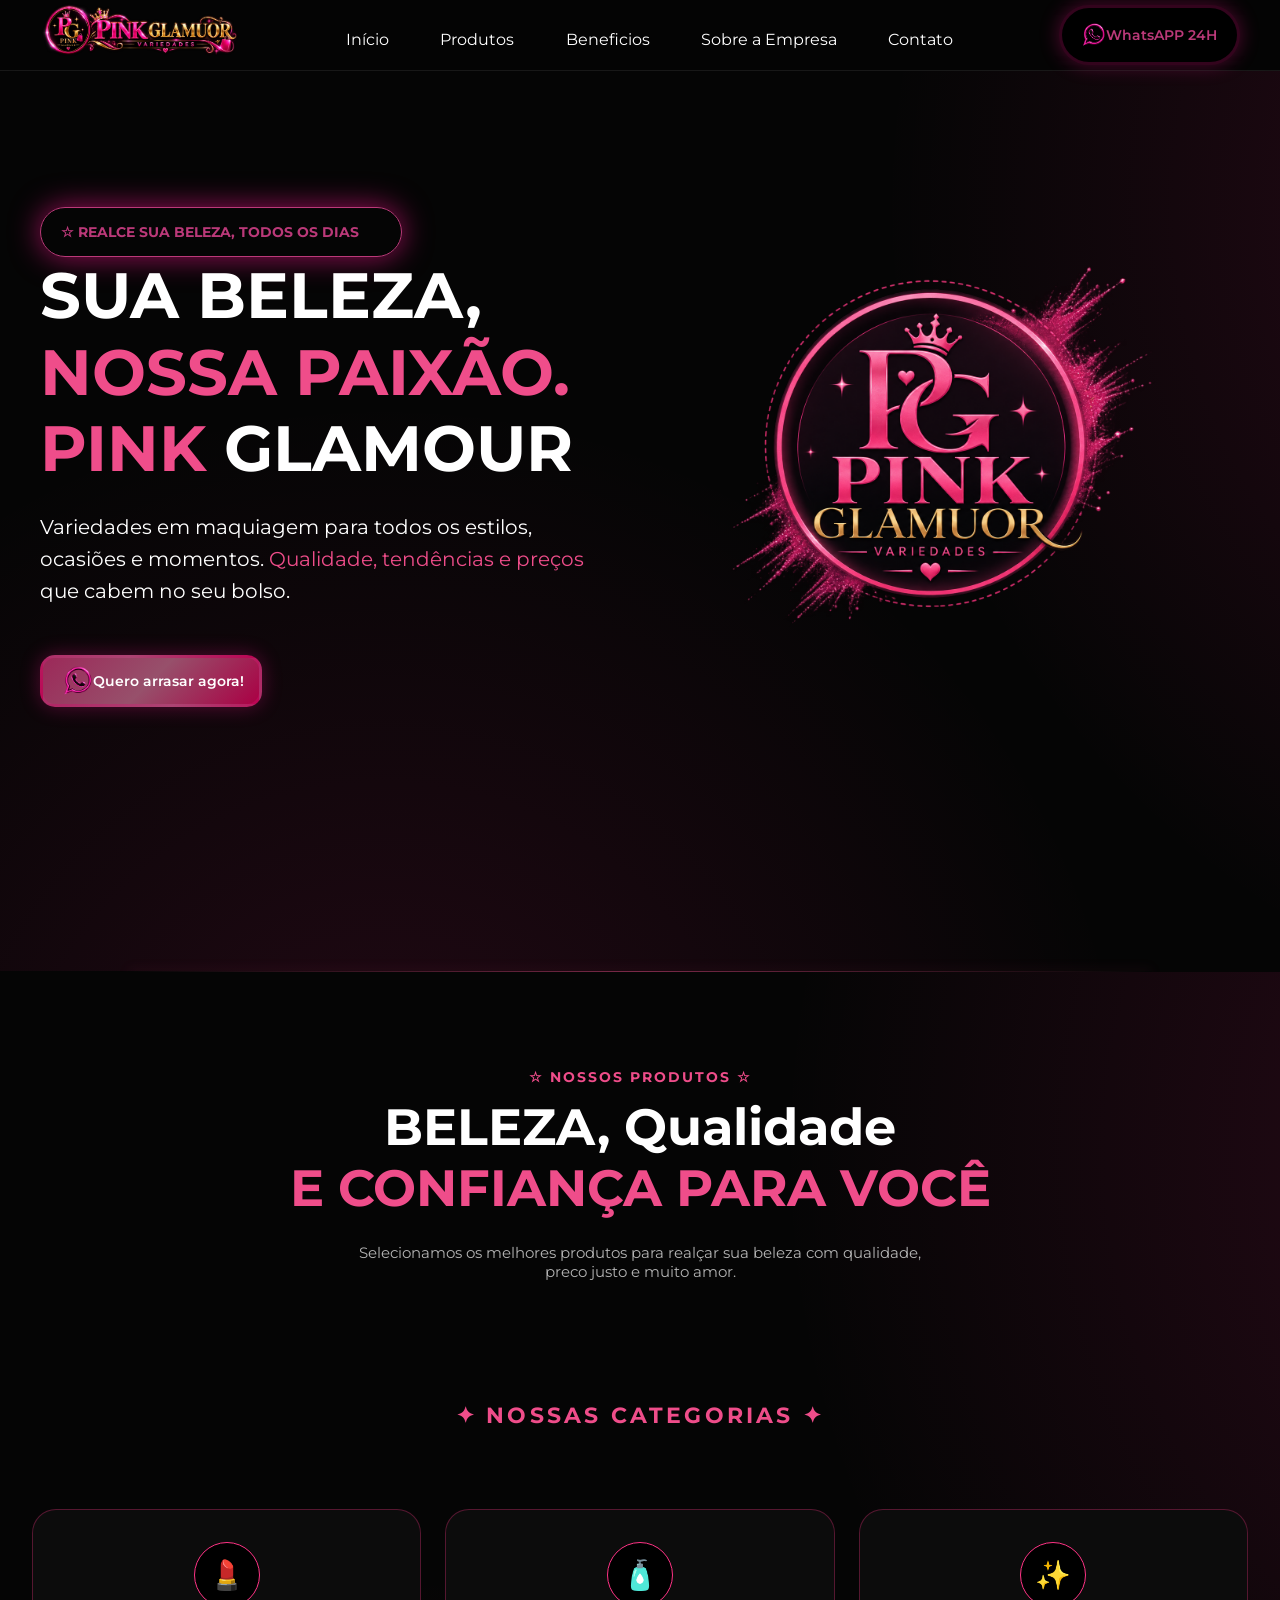
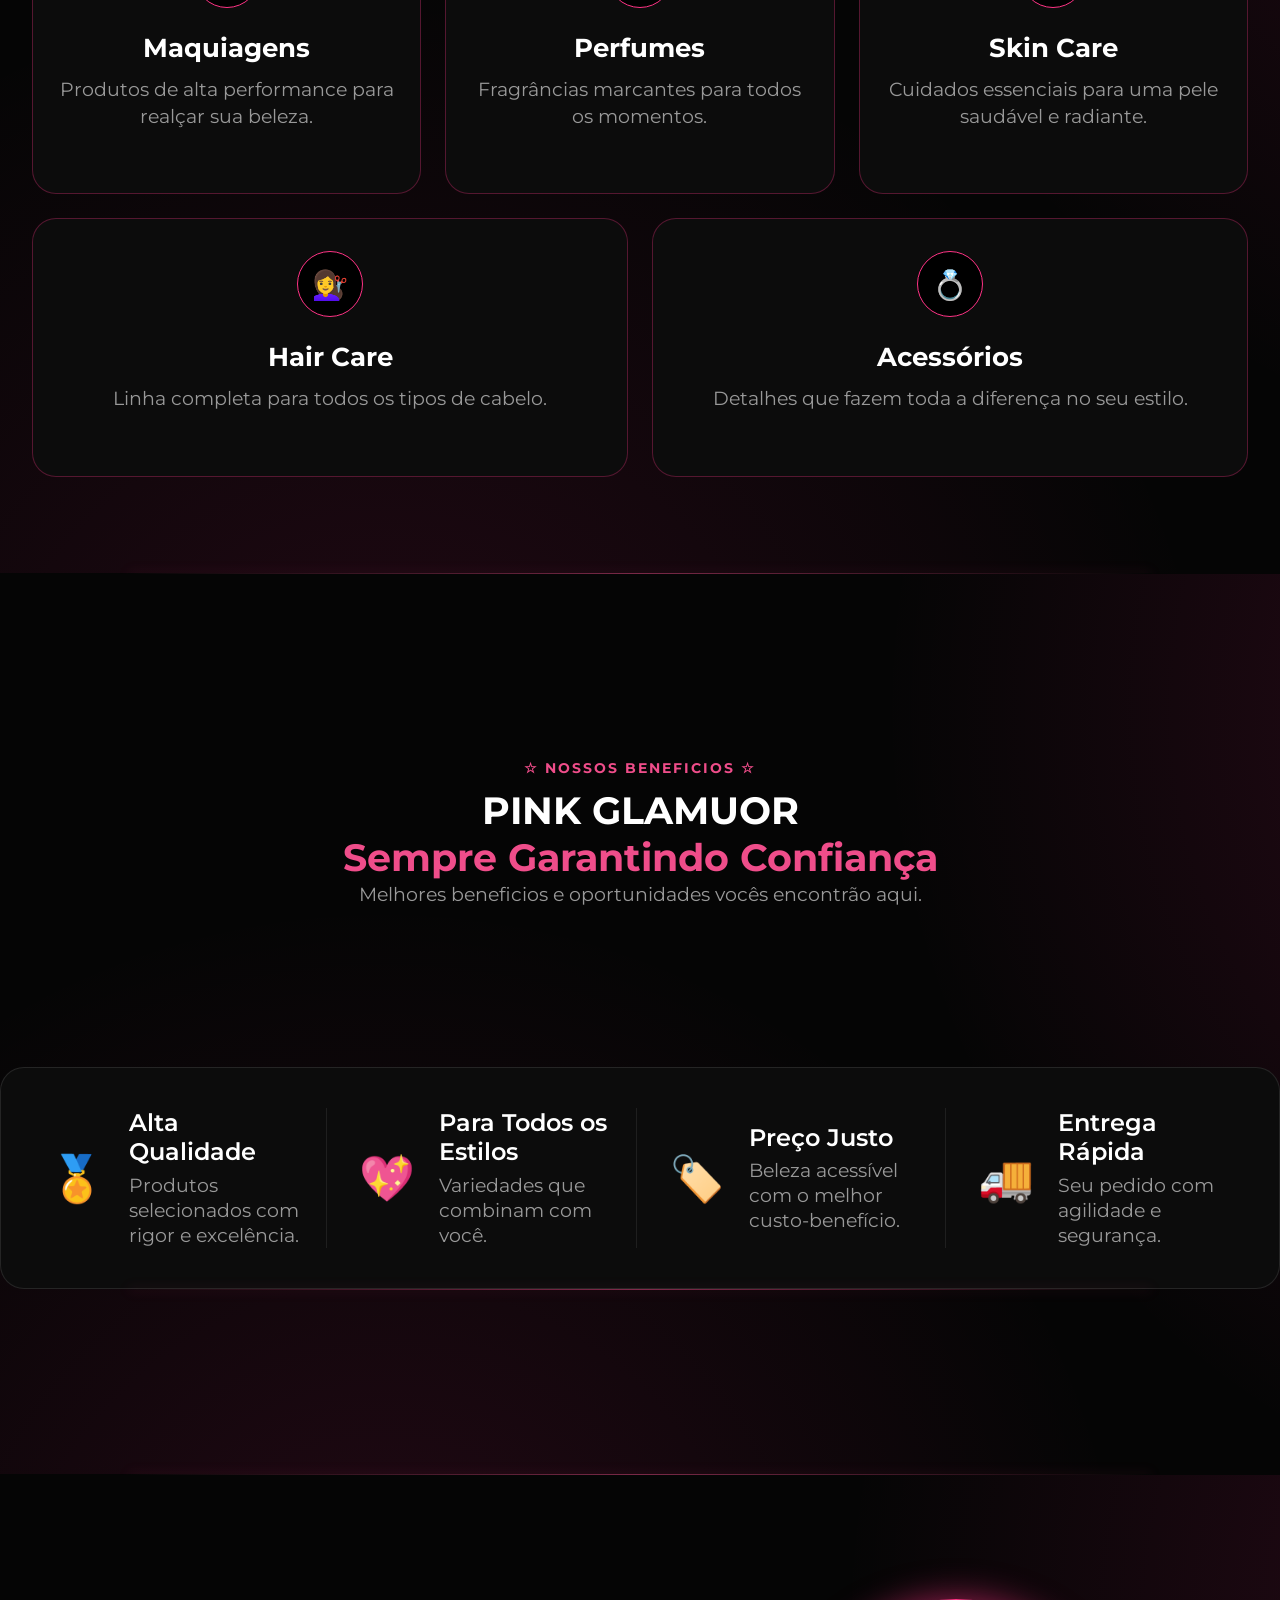
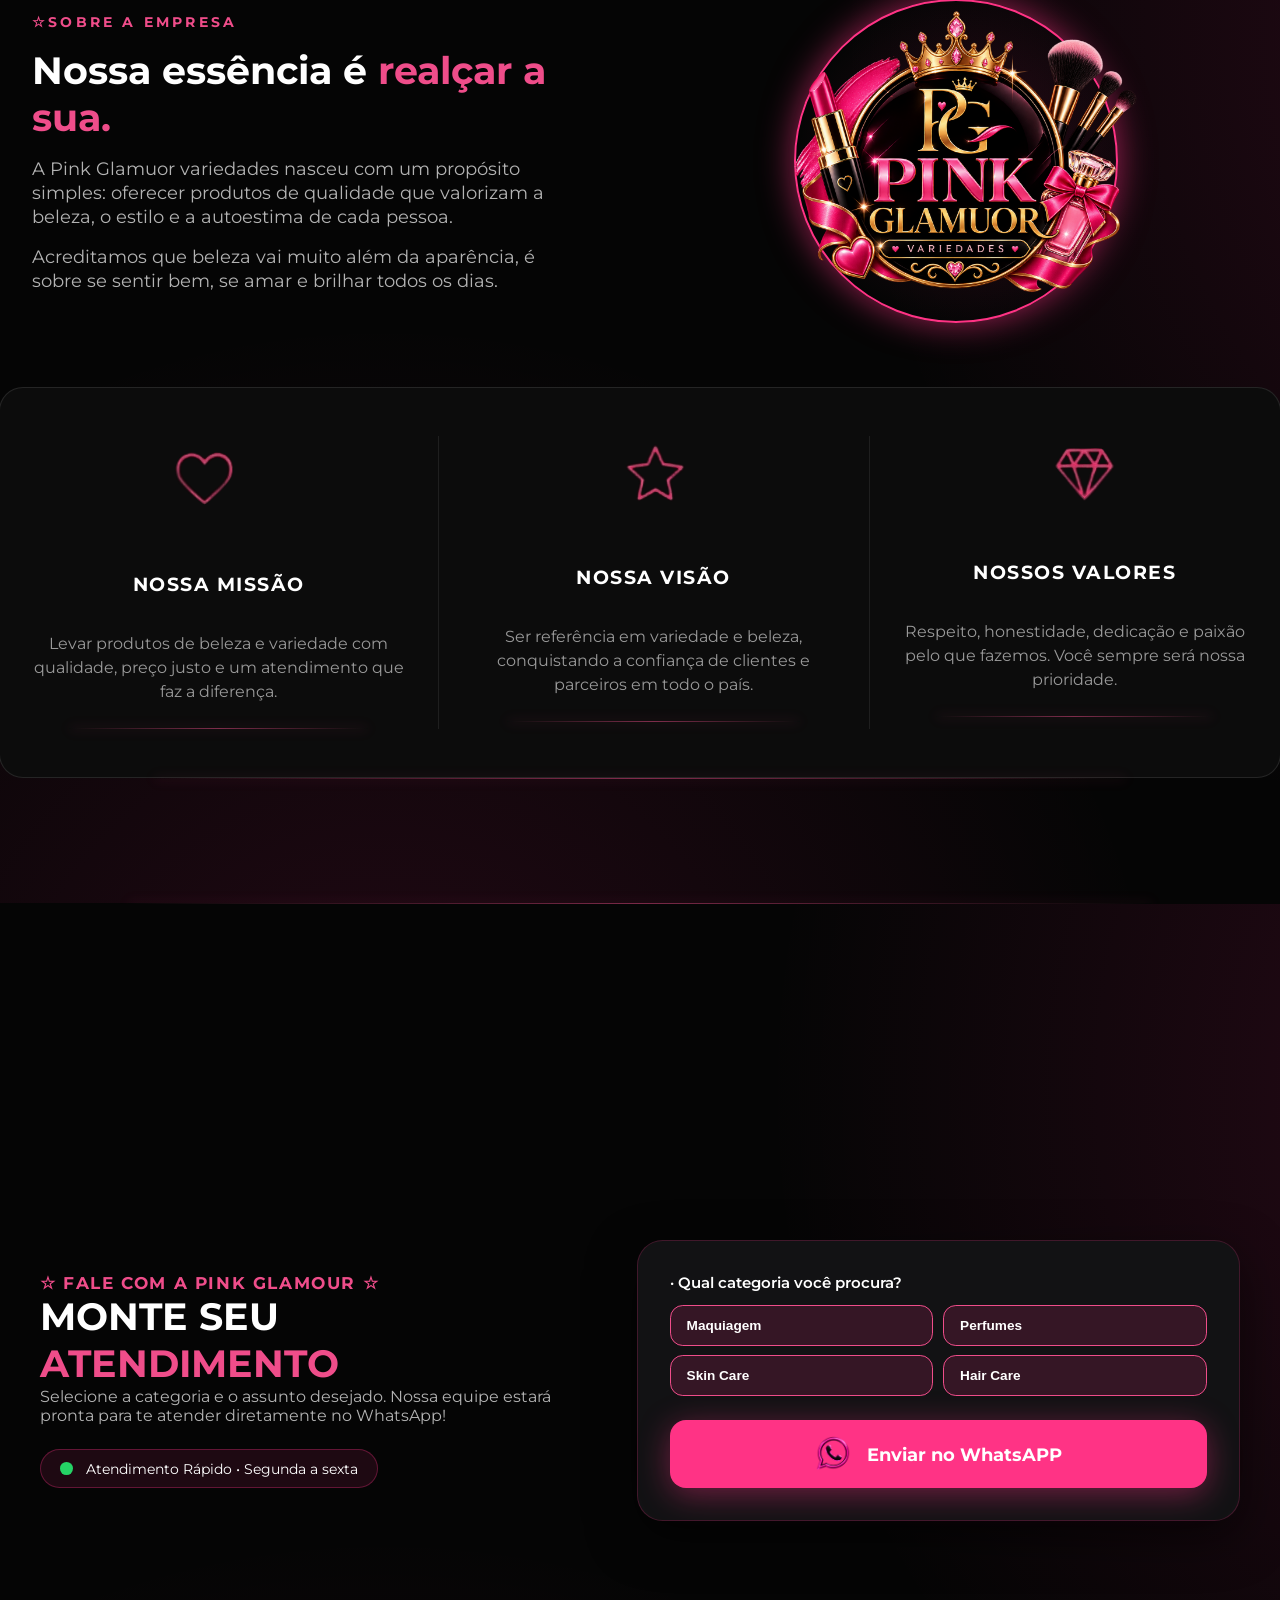
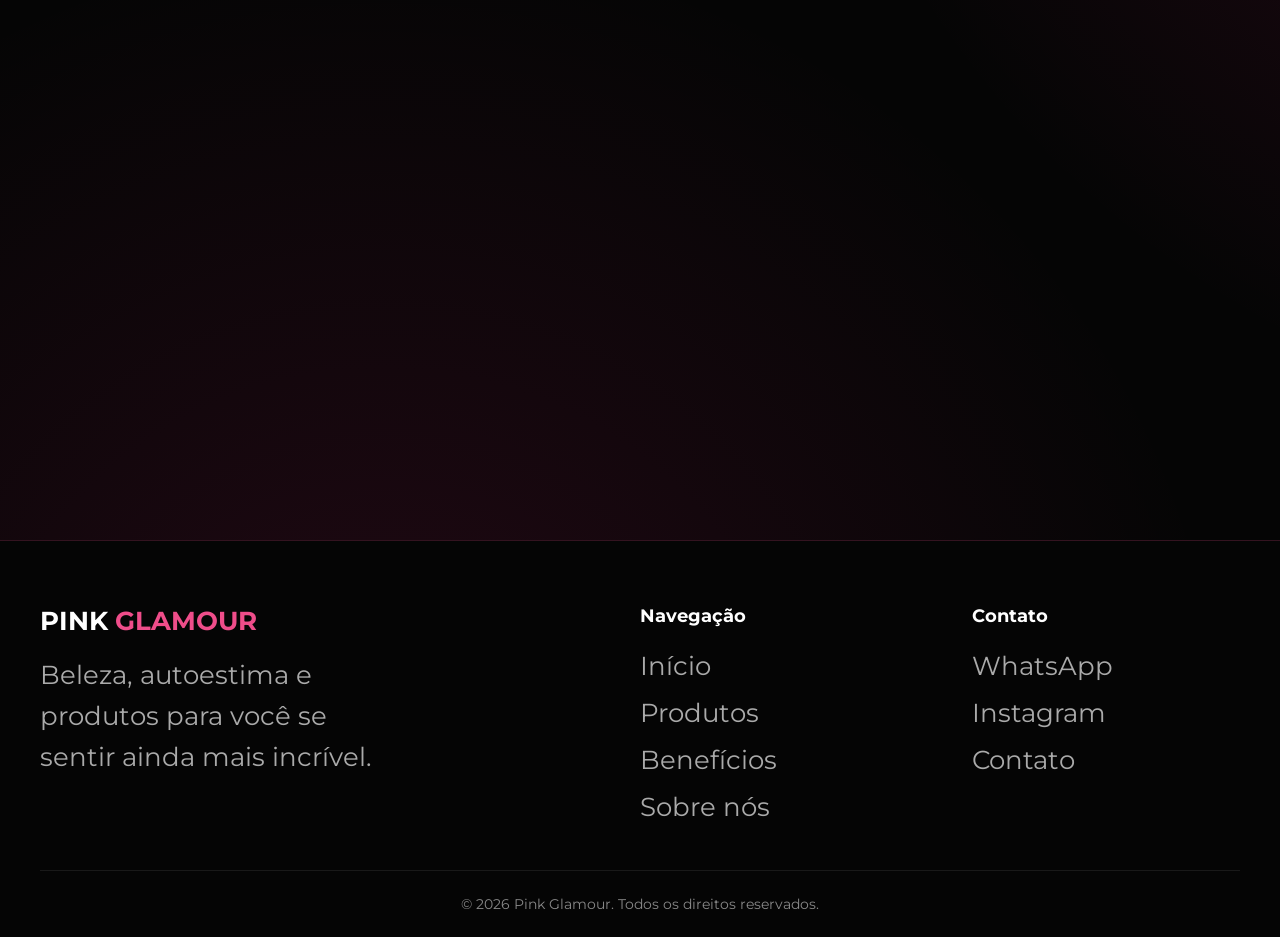
==== commit 94baf3c9: "Adicionando coisas Novas" ====
--- a/index.html
+++ b/index.html
@@ -6,9 +6,12 @@
     <link rel="stylesheet" href="/assets/css/index.css">
     <link rel="stylesheet" href="/assets/font/font.css">
     <link rel="stylesheet" href="/assets/css_global/global.css">
+    <script src="/assets/js/index.js" defer></script>
     <title>Pink Glamour - Maquiagens</title>
 </head>
+
 <body>
+    <div class="scroll-progress"></div>
     <aside class="menu">
         <section class="menu_section main-content">
 
@@ -260,5 +263,61 @@
          </div>
     </div>
 </section>
+<footer class="rodape">
+
+    <div class="rodape-content">
+
+        <div class="rodape-marca">
+
+            <h2>
+                <span class="rodape-logo"></span>
+                PINK <span>GLAMOUR</span>
+            </h2>
+
+            <p>
+                Beleza, autoestima e produtos para
+                você se sentir ainda mais incrível.
+            </p>
+
+        </div>
+
+
+        <div class="rodape-links">
+
+            <h3>Navegação</h3>
+
+            <a href="#inicio">Início</a>
+            <a href="#Produtos">Produtos</a>
+            <a href="#Beneficios">Benefícios</a>
+            <a href="#sobre">Sobre nós</a>
+
+        </div>
+
+
+        <div class="rodape-contato">
+
+            <h3>Contato</h3>
+
+            <a href="#Contato">WhatsApp</a>
+            <a href="#Contato">Instagram</a>
+            <a href="#Contato">Contato</a>
+
+        </div>
+
+    </div>
+
+
+    <div class="rodape-bottom">
+
+        <p>
+            © 2026 Pink Glamour. Todos os direitos reservados.
+        </p>
+
+    </div>
+
+</footer>
+<button id="btn-topo" aria-label="Voltar ao topo">
+    ↑
+</button>
 </body>
 </html>
--- a/assets/css/index.css
+++ b/assets/css/index.css
@@ -491,7 +491,7 @@
 /* CONTATO */
 
 .contato-secao{
-    padding: 21rem 0;
+    padding-top: 21rem;
     min-height: auto;
 }
 
@@ -652,7 +652,9 @@
 
         width: 100%;
     }
-
+    .produtos {
+        padding: 48px 16px;
+    }
     .sobre-topo{
         flex-direction: column;
         text-align: center;
@@ -750,6 +752,23 @@
         transform: translateY(-13px) rotate(-45deg);
     }
 
+    .rodape-content {
+    grid-template-columns: 1fr;
+
+    text-align: center;
+
+    gap: 2.5rem;
+}
+
+    .rodape-marca p {
+        margin: 0 auto;
+    }
+
+    .rodape-links,
+    .rodape-contato {
+        align-items: center;
+    }
+
 }
 
 /* Celular Ate 768px */
@@ -810,4 +829,132 @@
         width: 220px;
         height: 220px;
     }
+}
+
+@media (max-width: 600px) {
+
+    .produtos {
+        padding: 32px 12px;
+    }
+
+}
+
+#btn-topo {
+    position: fixed;
+
+    right: 25px;
+    bottom: 25px;
+
+    width: 45px;
+    height: 45px;
+
+    border: none;
+    border-radius: 50%;
+
+    background: var(--pink-white);
+    color: var(--white);
+
+    font-size: 1.8rem;
+    font-weight: bold;
+
+    cursor: pointer;
+
+    opacity: 0;
+    visibility: hidden;
+
+    transition: opacity 0.3s ease,
+                transform 0.3s ease;
+
+    z-index: 9998;
+}
+
+#btn-topo:hover {
+    transform: translateY(-4px);
+}
+
+#btn-topo.show {
+    opacity: 1;
+    visibility: visible;
+}
+
+.rodape {
+    background: #050505;
+
+    padding: 4rem 2rem 1.5rem;
+
+    border-top: 1px solid rgba(239, 77, 138, 0.2);
+}
+
+.rodape-content {
+    max-width: 1200px;
+
+    margin: 0 auto;
+
+    display: grid;
+
+    grid-template-columns: 2fr 1fr 1fr;
+
+    gap: 4rem;
+}
+
+.rodape-marca h2 {
+    font-size: 1.6rem;
+    margin-bottom: 1.2rem;
+}
+
+.rodape-marca h2 span {
+    color: var(--pink-white);
+}
+
+.rodape-marca p {
+    max-width: 350px;
+
+    color: #aaa;
+
+    line-height: 1.6;
+}
+
+.rodape-links,
+.rodape-contato {
+    display: flex;
+
+    flex-direction: column;
+
+    gap: 1rem;
+}
+
+.rodape h3 {
+    color: var(--white);
+
+    font-size: 1.1rem;
+
+    margin-bottom: 0.5rem;
+}
+
+.rodape a {
+    color: #aaa;
+
+    transition: 0.3s ease;
+}
+
+.rodape a:hover {
+    color: var(--pink-white);
+
+    transform: translateX(4px);
+}
+
+.rodape-bottom {
+    max-width: 1200px;
+
+    margin: 3rem auto 0;
+
+    padding-top: 1.5rem;
+
+    border-top: 1px solid rgba(255, 255, 255, 0.08);
+
+    text-align: center;
+
+    color: #888;
+
+    font-size: 0.9rem;
 }
--- a/assets/css_global/global.css
+++ b/assets/css_global/global.css
@@ -3,7 +3,7 @@
     padding: 0;
 }
 html{
-    font-size: 62,5%;
+    /* font-size: 62.5%; */
     scroll-behavior: smooth;
 }
 :root{
@@ -24,7 +24,7 @@
     margin: 0 auto;
 }
 /* Fundo em gradiente Rosa */
-.fundo_rosa{
+.fundo_rosa {
     min-height: 100vh;
 
     background:
@@ -39,6 +39,34 @@
             transparent 40%
         ),
         #050505;
+
+    background-size: 150% 150%;
+
+    animation: movimentoFundo 8s ease-in-out infinite alternate;
+}
+
+@keyframes movimentoFundo {
+
+    0% {
+        background-position: 0% 0%;
+    }
+
+    100% {
+        background-position: 100% 100%;
+    }
+
+}
+
+@keyframes movimentoFundo {
+
+    from {
+        background-position: 0% 0%;
+    }
+
+    to {
+        background-position: 100% 100%;
+    }
+
 }
 
 .divisor-secao{
@@ -53,4 +81,15 @@
 /* TOPO */
 a{
     text-decoration: none;
+}
+
+.scroll-progress {
+    position: fixed;
+    top: 0;
+    left: 0;
+    width: 0%;
+    height: 4px;
+    background: var(--pink-white);
+    z-index: 999999;
+    transition: width 0.1s linear;
 }
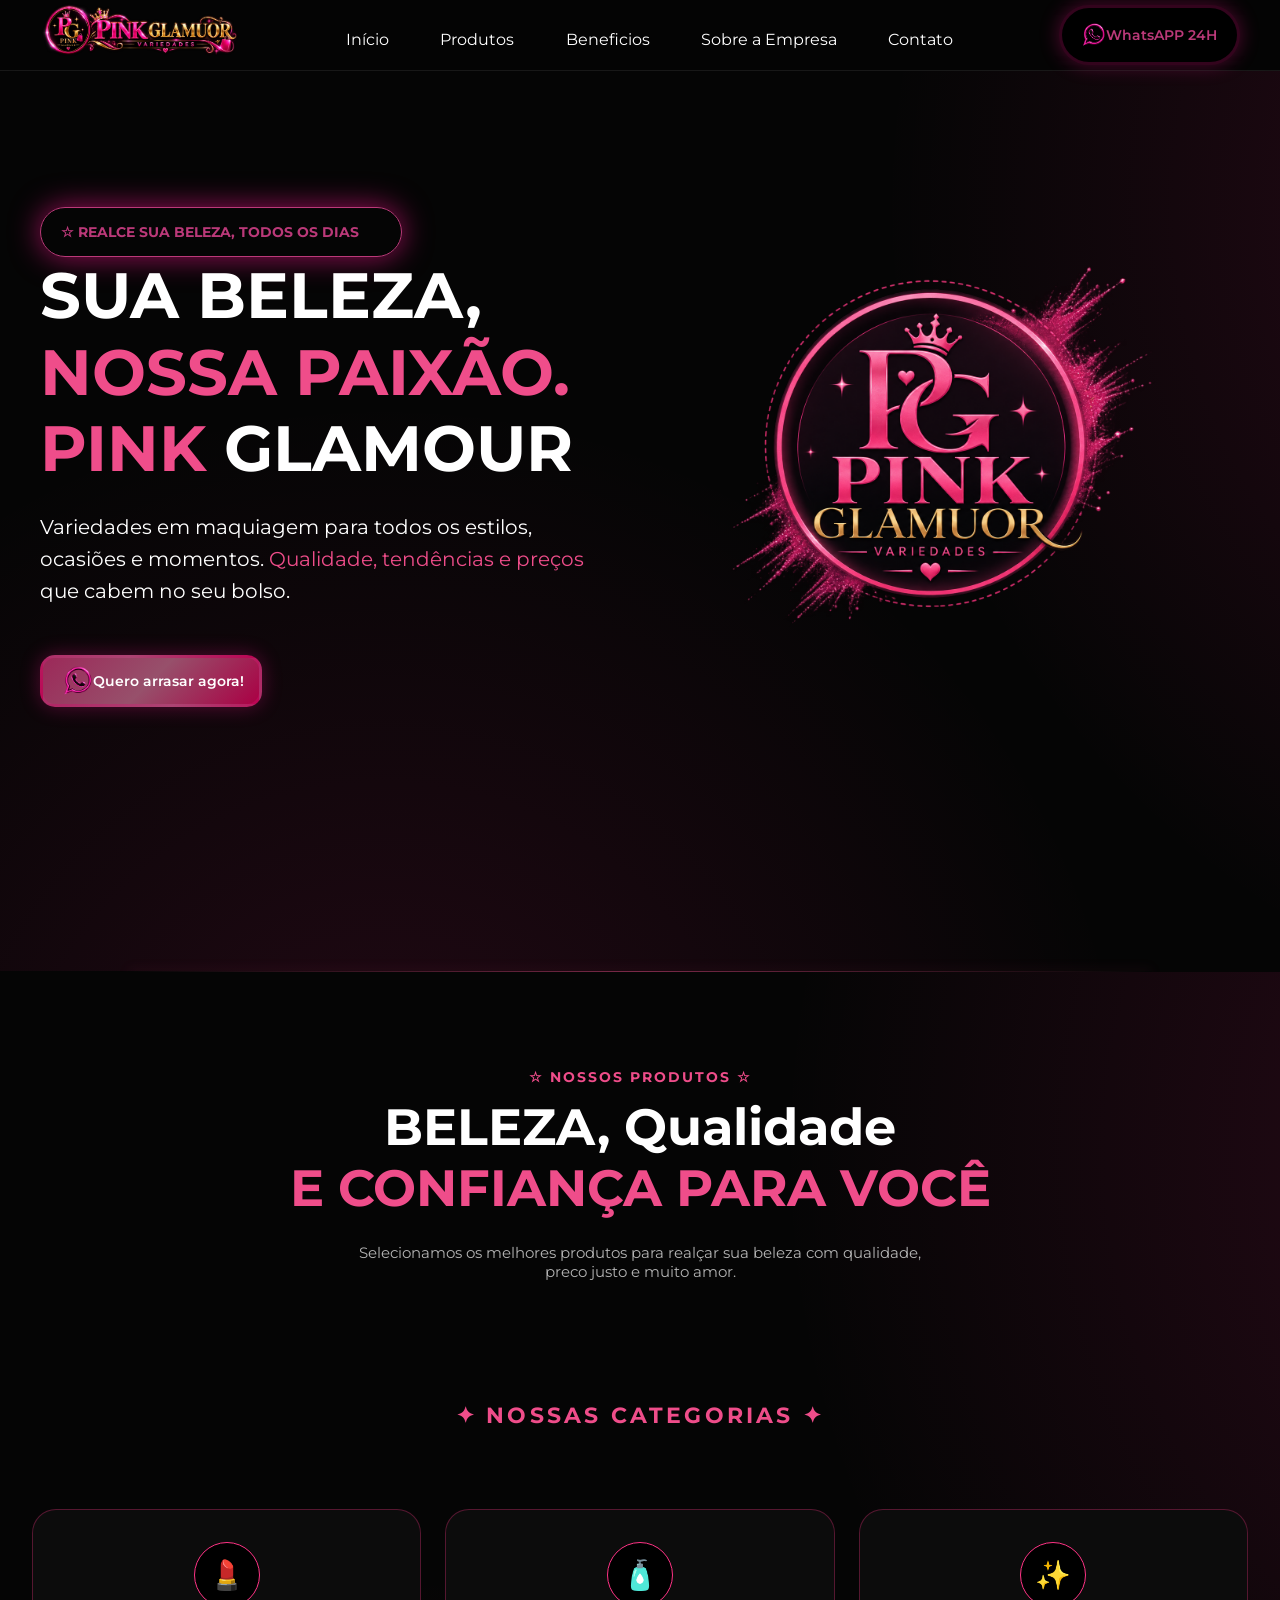
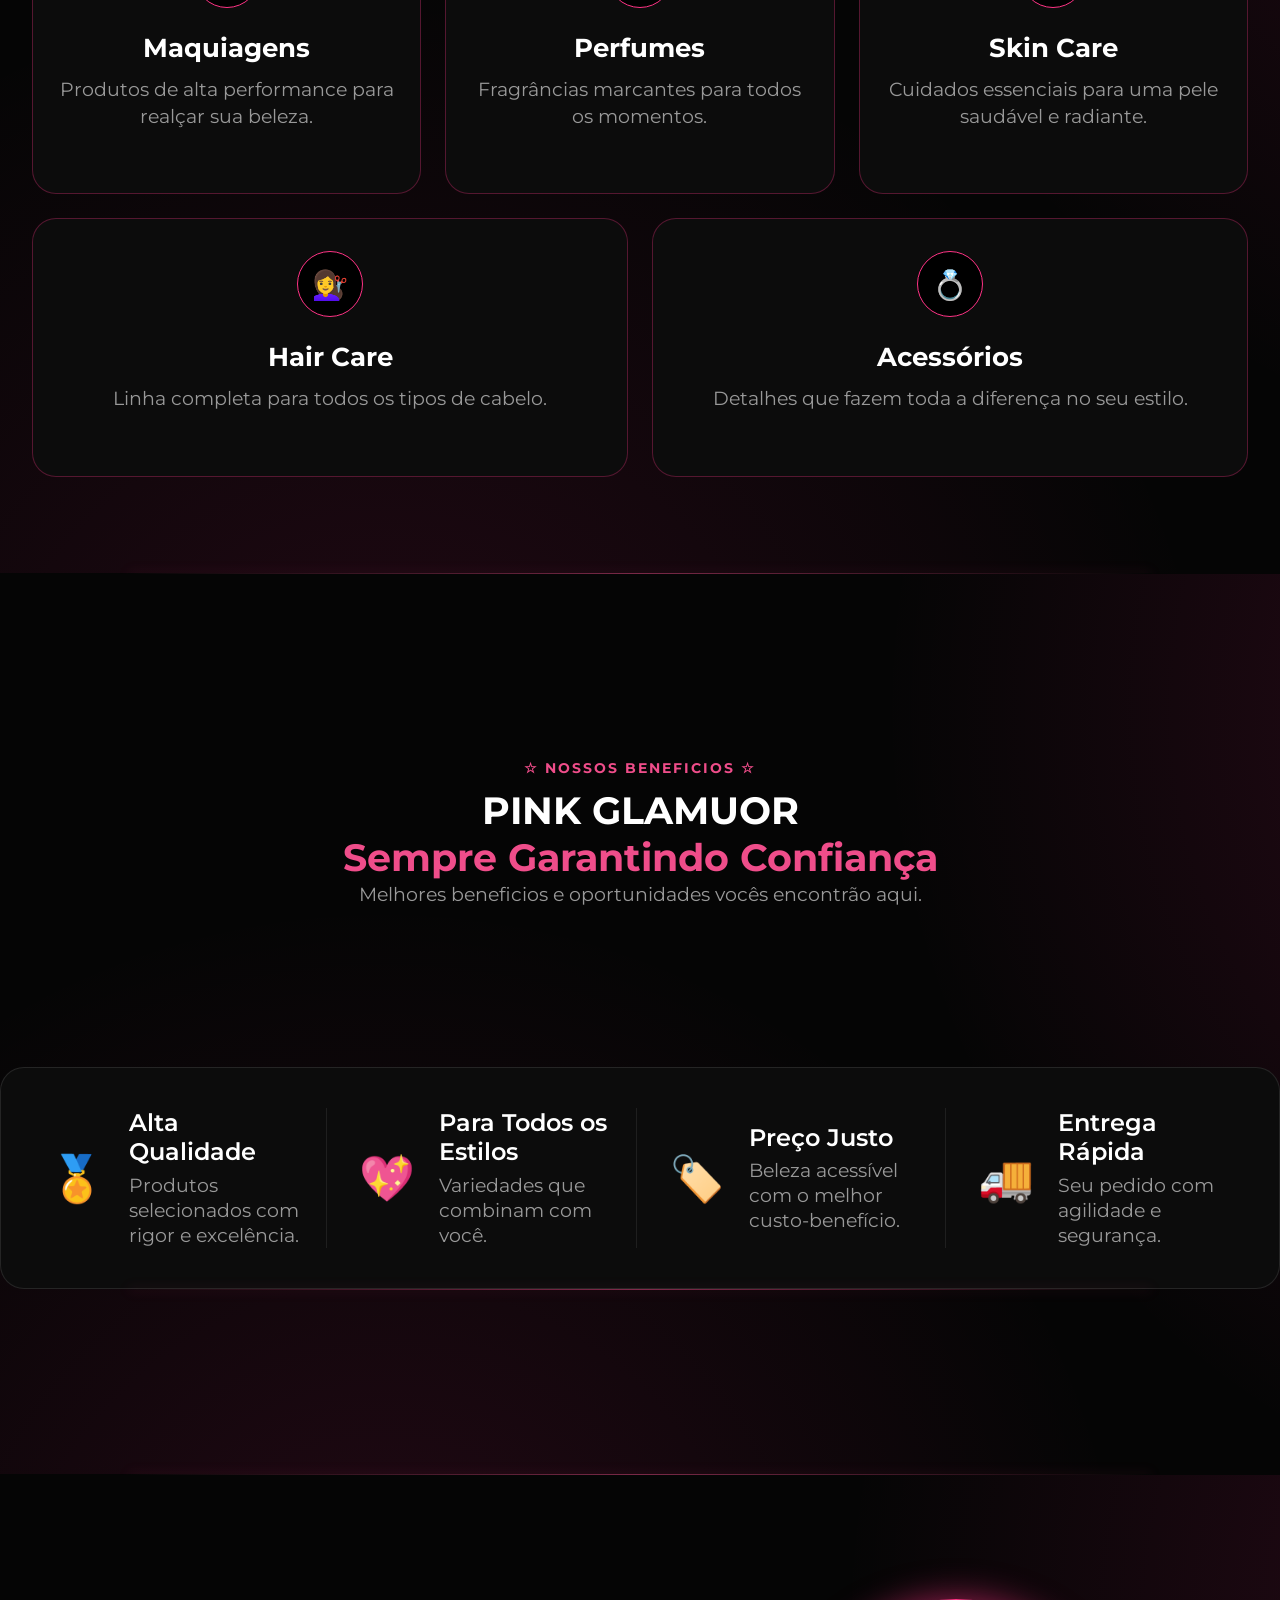
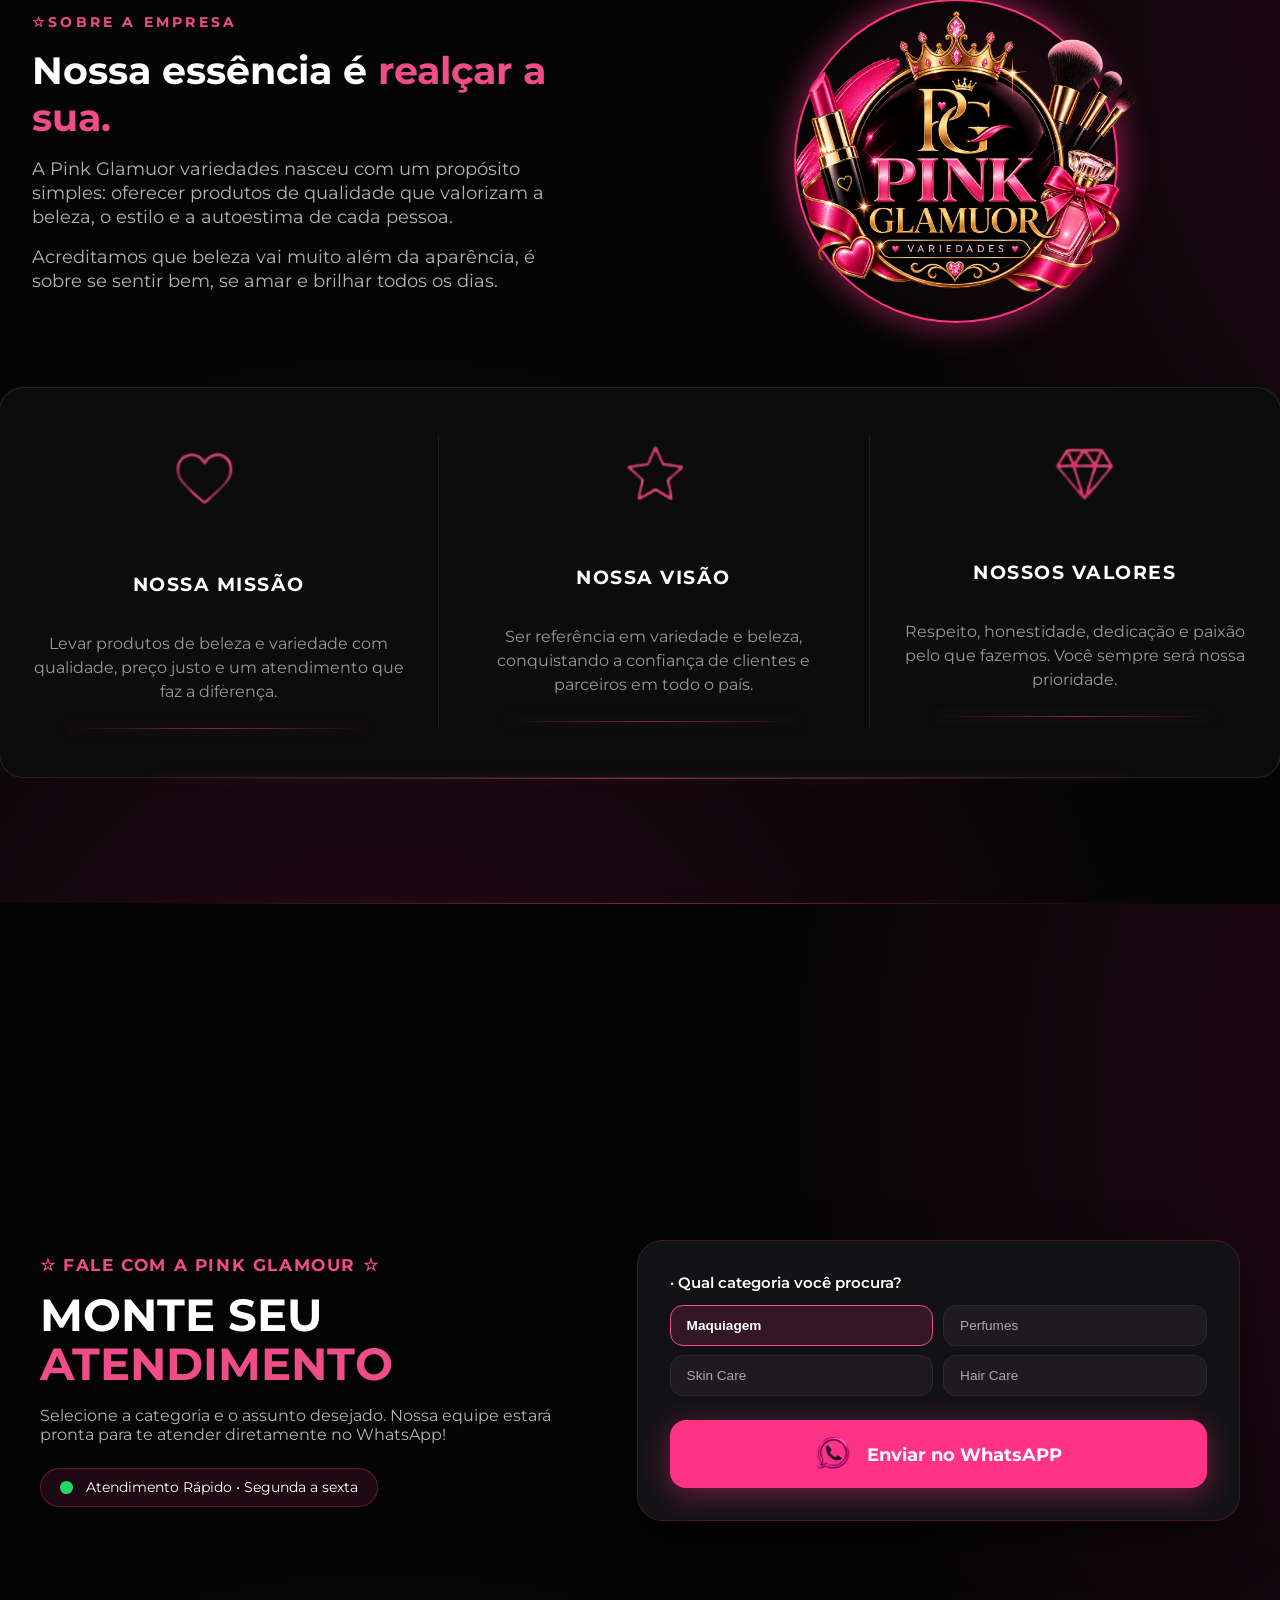
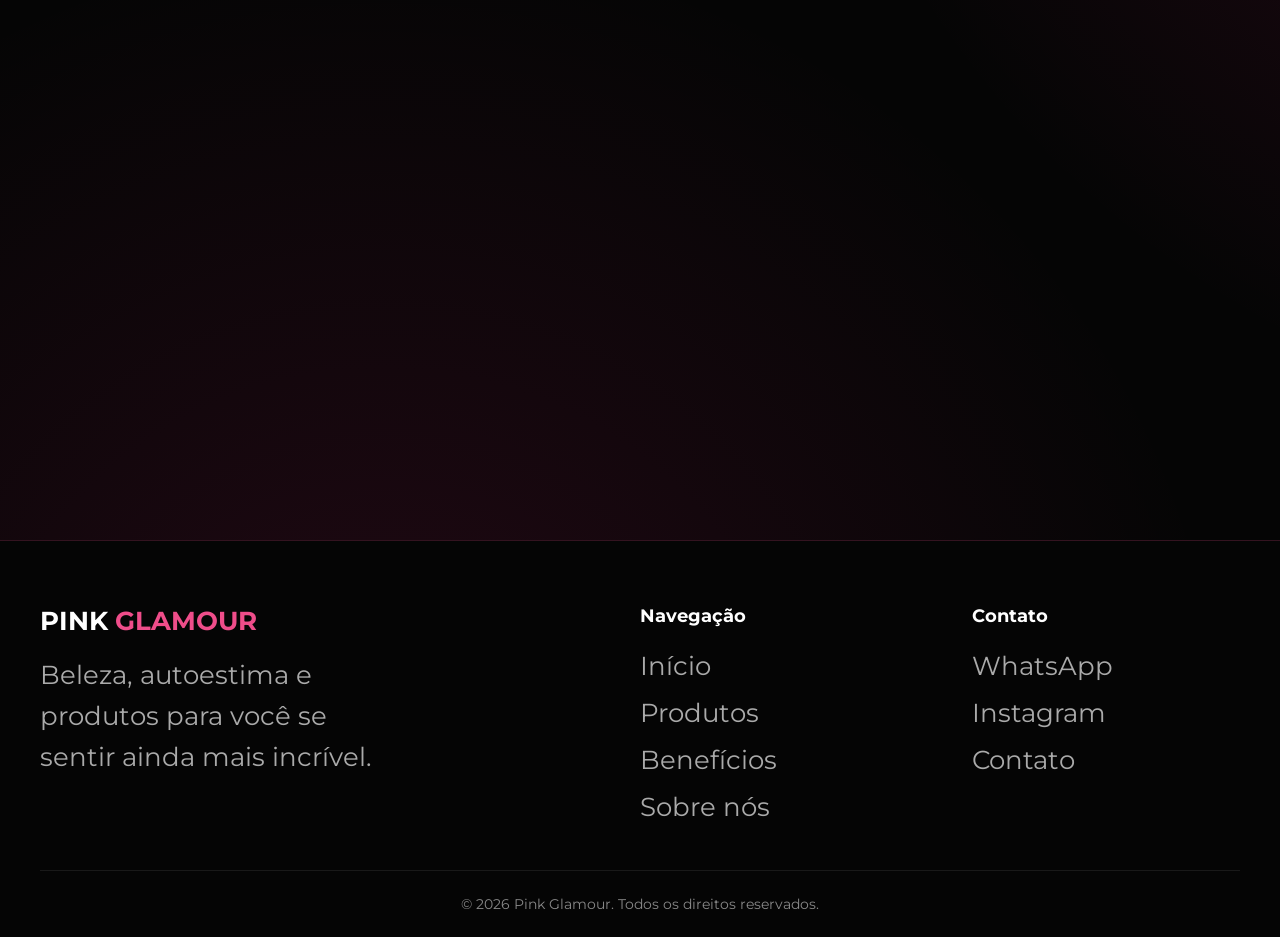
==== commit 69d5cc49: "finalizando site" ====
--- a/index.html
+++ b/index.html
@@ -150,7 +150,7 @@
                     <h6>Para Todos os Estilos</h6>
                     <p>Variedades que combinam com você.</p>
             </div>
-        </div>
+            </div>
 
         <div class="beneficios-item">
             <div class="icone">🏷️</div>
@@ -233,7 +233,7 @@
 <section id="Contato" class="contato-secao fundo_rosa">
     <div class="contato-container main-content">
         <!-- TEXTOS -->
-        <div class="Contato-info">
+        <div class="contato-info">
             <h6 class="tag-rosa">☆ FALE COM A PINK GLAMOUR ☆</h6>
             <h1>MONTE SEU <br><span class="pink">ATENDIMENTO</span></h1>
             <p class="texto1">
@@ -250,10 +250,18 @@
             <div class="grupo-opcao">
                 <label>· Qual categoria você procura?</label>
                 <div class="opcoes-grid">
-                    <button type="button" class="btn-opcao activate">Maquiagem</button>
-                    <button type="button" class="btn-opcao activate">Perfumes</button>
-                    <button type="button" class="btn-opcao activate">Skin Care</button>
-                    <button type="button" class="btn-opcao activate">Hair Care</button>
+                <button type="button" class="btn-opcao active" data-categoria="Maquiagem">
+                    Maquiagem
+                </button>
+                <button type="button" class="btn-opcao" data-categoria="Perfumes">
+                    Perfumes
+                </button>
+                <button type="button" class="btn-opcao" data-categoria="Skin Care">
+                    Skin Care
+                </button>
+                <button type="button" class="btn-opcao" data-categoria="Hair Care">
+                    Hair Care
+                </button>
                 </div>
             </div>
             <a href="https://wa.me/558498318905?text=Ol%C3%A1!%20Vim%20pelo%20site%20da%20Pink%20Glamour%20e%20gostaria%20de%20atendimento." target="_blank" class="btn-whatsapp-enviar">
@@ -263,6 +271,8 @@
          </div>
     </div>
 </section>
+
+
 <footer class="rodape">
 
     <div class="rodape-content">
--- a/assets/css/index.css
+++ b/assets/css/index.css
@@ -567,7 +567,8 @@
     text-align: left;
     transition: all 0.2s ease;
 }
-.btn-opcao:hover, .btn-opcao.activate{
+.btn-opcao:hover,
+.btn-opcao.active {
     background: rgba(255, 51, 133, 0.15);
     border-color: var(--pink-white);
     color: var(--white);
